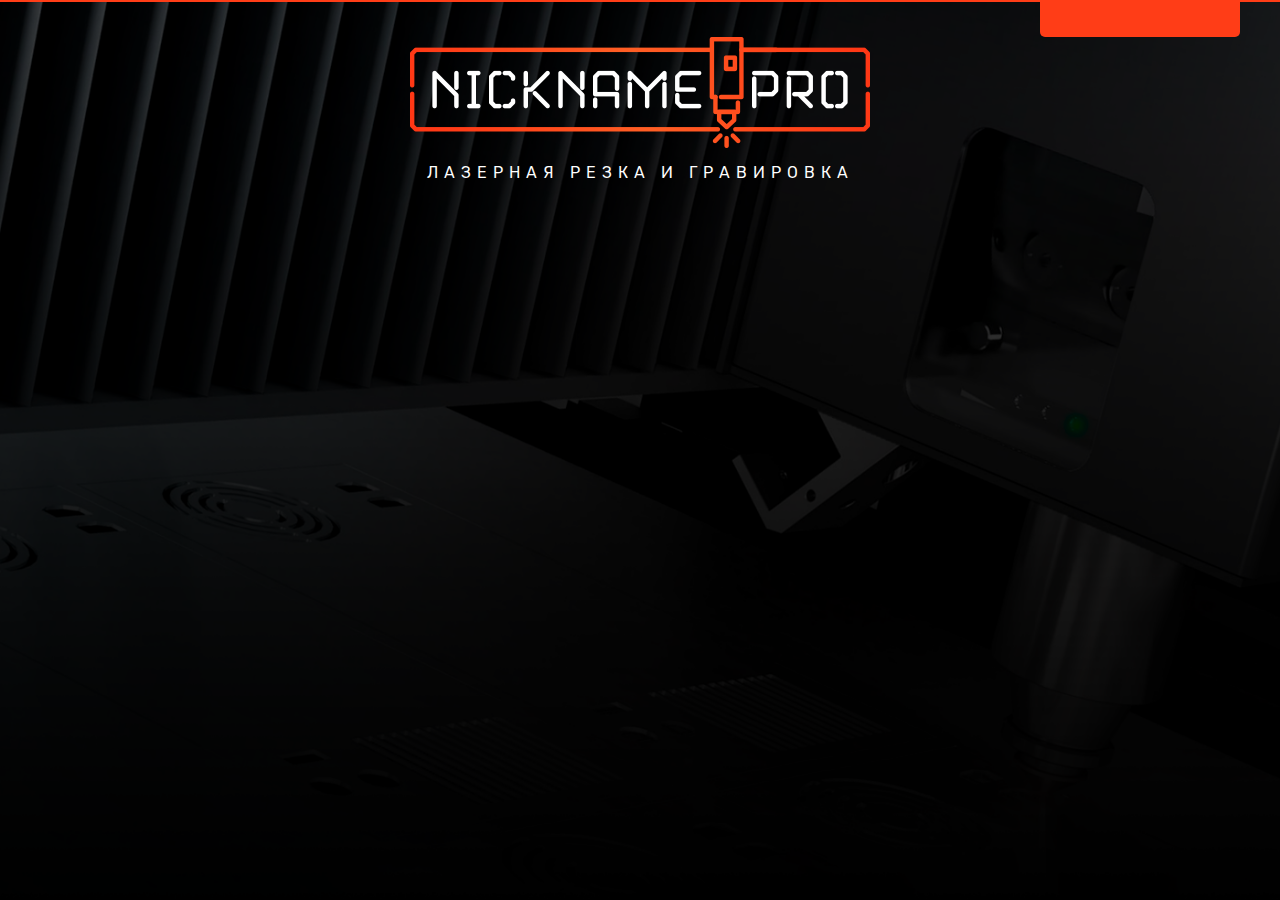
==== index.html @ f38ee43d "start" ====
<!DOCTYPE html>
<html lang="ru">

<head>
    <title>nicknamePro</title>
    <meta http-equiv="X-UA-Compatible" content="IE=Edge">
    <meta charset="utf-8">
    <meta name="viewport" content="width=device-width, initial-scale=1.0, shrink-to-fit=no" />
    <!-- <link rel="shortcut icon" href="./img/favicon.ico" type="image/x-icon"> -->

    <!--стили для бутстрапа-->
    <link type="text/css" rel="stylesheet" href="./css/bootstrap-4.4.1/bootstrap-reboot.min.css">
    <link type="text/css" rel="stylesheet" href="./css/bootstrap-4.4.1/bootstrap.min.css">
    <link type="text/css" rel="stylesheet" href="./css/bootstrap-4.4.1/bootstrap-grid.mod.css">
    <!--стили для бутстрапа-->

    <!--кастом стили-->
    <link type="text/css" rel="stylesheet" href="./css/fonts.css">
    <link type="text/css" rel="stylesheet" href="./css/variable.css">
    <link type="text/css" rel="stylesheet" href="./css/style.css">


    

</head>

<body>

    <div class="mainWrap">
        
        <header class="mainWidth py-4 py-lg-7">
            <div class="fustCalc"></div>
            <a class="logoImg my-2 mx-3" href="#">
                <img src="./img/icons/svg/top_logo.svg" alt="">
                <p class="fnt1p6rem whiteFnt rubik text-center text-uppercase letterSp0p6 my-4 mx-3">Лазерная резка и гравировка</p>
            </a>
        </header>

    </div>


    


    <script src="./js/jquery-3.4.1.min.js"></script>


    <!--скрипт галереи и модалки-->
    <script src="./js/scripts.js"></script>
    <!--скрипт галереи и модалки-->



</body>

</html>
---- css/fonts.css ----
/* cyrillic */
@font-face {
    font-family: 'Rubik';
    font-style: normal;
    font-weight: 400;
    font-display: swap;
    src: local('Rubik'), local('Rubik-Regular'), url(../fonts/iJWKBXyIfDnIV7nFrXyi0A.woff2) format('woff2');
    unicode-range: U+0400-045F, U+0490-0491, U+04B0-04B1, U+2116;
  }
  /* hebrew */
  @font-face {
    font-family: 'Rubik';
    font-style: normal;
    font-weight: 400;
    font-display: swap;
    src: local('Rubik'), local('Rubik-Regular'), url(../fonts/iJWKBXyIfDnIV7nDrXyi0A.woff2) format('woff2');
    unicode-range: U+0590-05FF, U+20AA, U+25CC, U+FB1D-FB4F;
  }
  /* latin-ext */
  @font-face {
    font-family: 'Rubik';
    font-style: normal;
    font-weight: 400;
    font-display: swap;
    src: local('Rubik'), local('Rubik-Regular'), url(../fonts/iJWKBXyIfDnIV7nPrXyi0A.woff2) format('woff2');
    unicode-range: U+0100-024F, U+0259, U+1E00-1EFF, U+2020, U+20A0-20AB, U+20AD-20CF, U+2113, U+2C60-2C7F, U+A720-A7FF;
  }
  /* latin */
  @font-face {
    font-family: 'Rubik';
    font-style: normal;
    font-weight: 400;
    font-display: swap;
    src: local('Rubik'), local('Rubik-Regular'), url(../fonts/iJWKBXyIfDnIV7nBrXw.woff2) format('woff2');
    unicode-range: U+0000-00FF, U+0131, U+0152-0153, U+02BB-02BC, U+02C6, U+02DA, U+02DC, U+2000-206F, U+2074, U+20AC, U+2122, U+2191, U+2193, U+2212, U+2215, U+FEFF, U+FFFD;
---- css/variable.css ----
/**
 * css/variable.css
 * Copyright (c) ТОВ "Елпрофи", 2019 All rights reserved.
 * Шаблон разработали Левковец И.В., Броновицкий А.Н., 2019. archangel, b1te
 * 13.11.2019
 */

 :root{
    --mainNickCol: 255,61,23;
    --mainContCol: 255,61,23;
    --black: 0,0,0;
    --white: 255,255,255;
    --grey1: 102,102,102;
    --grey2: 156,156,156;
    --grey3: 190,190,190;
    
    
    --rubik: 'Rubik', sans-serif;
    
    --mainBg: url('../img/img/main-background.png');
    --mainBgMob: url('../img/img/main-background_mob.png');
    
/*    5px*/
    --fnt0p25rem: 0.25rem;  
/*    12px*/
    --fnt1p2rem: 1.2rem;  
/*    13px*/
    --fnt1p3rem: 1.3rem;  
/*    16px*/
    --fnt1p6rem: 1.6rem;  
/*    18px*/
    --fnt1p8rem: 1.8rem;  
/*    24px*/
    --fnt2p4rem: 2.4rem;  
/*    48px*/
    --fnt4p8rem: 4.8rem;  

}
---- css/style.css ----
.whiteFnt{
    color: rgb(var(--white));
}
.grey1Fnt{
    color: rgb(var(--grey1));
}
.grey2Fnt{
    color: rgb(var(--grey2));
}
.grey3Fnt{
    color: rgb(var(--grey3));
}
.mainZ51ColFnt{
    color: rgb(var(--mainNickCol));
    opacity: 0.99;
}
.mainContColFnt{
    color: rgb(var(--mainContCol));
    opacity: 0.99;
}

/*    12px*/
.fnt1p2rem{
    font-size: var(--fnt1p2rem);
}
/*    13px*/
.fnt1p3rem{
    font-size: var(--fnt1p3rem);
}
/*    16px*/
.fnt1p6rem{
    font-size: var(--fnt1p6rem);
}
/*    18px*/
.fnt1p8rem{
    font-size: var(--fnt1p8rem);
}
/*    24px*/
.fnt2p4rem{
    font-size: var(--fnt2p4rem);
}
/*    48px*/
.fnt4p8rem{
    font-size: var(--fnt4p8rem);
}

.letterSp0p6 {
    letter-spacing: 0.6rem;
}


html{
    font-size: 10px;
}
*:not(html) {
    font-size: 1.6rem;
}
body{
    line-height: normal;
    letter-spacing: normal;
    min-width: 32rem;
    font-family: 'arial', sans-serif;
    background: rgb(0,0,0); 
    min-height: 100vh;
}
.rubik{
    font-family: 'Rubik';
}
body *{
    color: rgb(var(--grey1));
     scrollbar-width: thin;
     scrollbar-color:  rgb(var(--mainNickCol)) rgb(var(--grey2));
}
body a{ 
    text-decoration: none !important;
    -webkit-transition: all 0.1s;transition: all 0.1s;
}
.mainWidth{
    width: 100%;
    max-width: 120rem;
    margin: 0 auto;
}


/*.mainWrap style start*/
.mainWrap{
    background-position: top;
    background-repeat: no-repeat;
    background-size: 100% auto;
    min-height: 100vh;
    width: 100%;
    max-width: 140rem;
    margin: 0 auto;
    border-top: 0.25rem solid rgb(var(--mainNickCol));
}
@media (min-width: 0px) {
    .mainWrap{
        background-image: var(--mainBgMob);
    }
}
@media (min-width: 768px) {
    .mainWrap{
        background-image: var(--mainBg);
    }
}
/*.mainWrap style end*/


/*header style start*/
header{
    position: relative;
}

/*logoImg style start*/
.fustCalc{
    position: absolute;
    top: 0;
    right: 0;
    height: 3.5rem;
    width: 20rem;
    background-color: rgb(var(--mainNickCol));
    border-radius: 0px 0px 5px 5px;
    -webkit-border-radius: 0px 0px 5px 5px;
    -moz-border-radius: 0px 0px 5px 5px;
    -ms-border-radius: 0px 0px 5px 5px;
    -o-border-radius: 0px 0px 5px 5px;
}
/*logoImg style end*/

/*logoImg style start*/
.logoImg{
    display: block;
}
.logoImg img{
    display: block;
    width: 100%;
    max-width: 46rem;
    margin: 0 auto;
}
/*logoImg style end*/

/*header style end*/
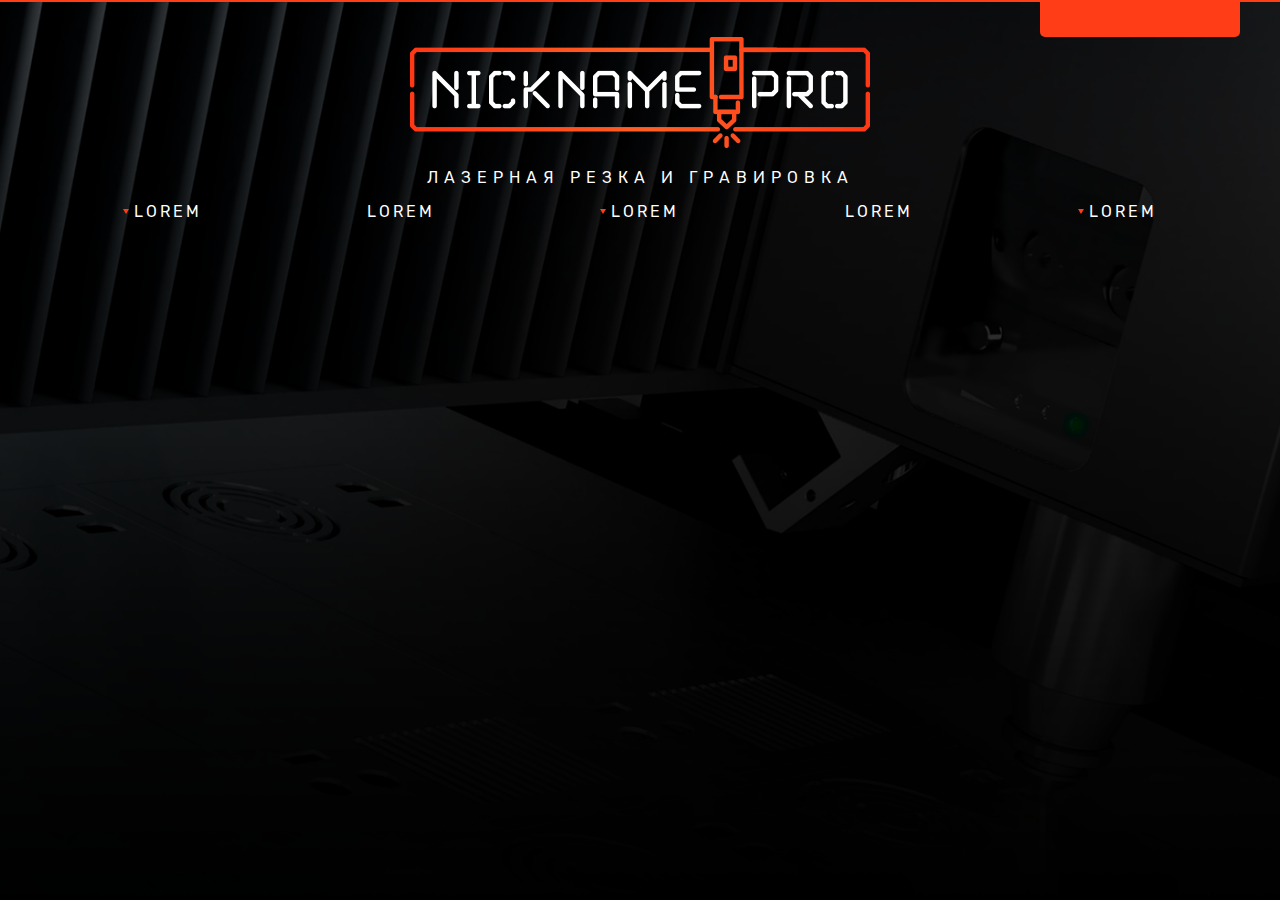
==== commit f5eecbd3: "menu" ====
--- a/index.html
+++ b/index.html
@@ -26,14 +26,84 @@
 
 <body>
 
+    <svg id="svgIconsStorage" version="1.1" xmlns="http://www.w3.org/2000/svg" xmlns:xlink="http://www.w3.org/1999/xlink">
+        <symbol id="menuBtn" viewBox="0 0 25 25">
+            <g>
+                <path d="M0,3.875c0-1.104,0.896-2,2-2h20.75c1.104,0,2,0.896,2,2s-0.896,2-2,2H2C0.896,5.875,0,4.979,0,3.875z M22.75,10.375H2
+                    c-1.104,0-2,0.896-2,2c0,1.104,0.896,2,2,2h20.75c1.104,0,2-0.896,2-2C24.75,11.271,23.855,10.375,22.75,10.375z M22.75,18.875H2
+                    c-1.104,0-2,0.896-2,2s0.896,2,2,2h20.75c1.104,0,2-0.896,2-2S23.855,18.875,22.75,18.875z"/>
+            </g>
+        </symbol>
+        <symbol id="closeBtn" viewBox="0 0 348.333 348.334">
+            <g>
+                <path d="M336.559,68.611L231.016,174.165l105.543,105.549c15.699,15.705,15.699,41.145,0,56.85
+                    c-7.844,7.844-18.128,11.769-28.407,11.769c-10.296,0-20.581-3.919-28.419-11.769L174.167,231.003L68.609,336.563
+                    c-7.843,7.844-18.128,11.769-28.416,11.769c-10.285,0-20.563-3.919-28.413-11.769c-15.699-15.698-15.699-41.139,0-56.85
+                    l105.54-105.549L11.774,68.611c-15.699-15.699-15.699-41.145,0-56.844c15.696-15.687,41.127-15.687,56.829,0l105.563,105.554
+                    L279.721,11.767c15.705-15.687,41.139-15.687,56.832,0C352.258,27.466,352.258,52.912,336.559,68.611z"/>
+            </g>
+        </symbol>
+    </svg>
+    
+
     <div class="mainWrap">
         
-        <header class="mainWidth py-4 py-lg-7">
+        <header class="mainWidth py-2 py-lg-7 d-flex flex-column align-items-center justify-content-center">
             <div class="fustCalc"></div>
-            <a class="logoImg my-2 mx-3" href="#">
-                <img src="./img/icons/svg/top_logo.svg" alt="">
-                <p class="fnt1p6rem whiteFnt rubik text-center text-uppercase letterSp0p6 my-4 mx-3">Лазерная резка и гравировка</p>
-            </a>
+            <div class="d-flex flex-row w-100">
+                <div class="mobBtnMenu ml-2" data-menu="#mainMenu">
+                    <svg class="svgIcons">
+                        <use xlink:href="#menuBtn"></use>
+                    </svg>
+                </div>
+                <div class="d-flex flex-column justify-content-center flex-grow-1">
+                    <a class="logoImg my-2 mx-3" href="#">
+                        <img src="./img/icons/svg/top_logo.svg" alt="">
+                    </a>
+                    <title class="fnt1p6rem whiteFnt rubik text-center text-uppercase letterSp0p6 my-4 mx-3 d-block">Лазерная резка и гравировка</title>
+                </div>
+            </div>
+
+            <ul id="mainMenu" class="m-0 p-0">
+                <li class="hasSub"><span>lorem</span>
+                <ul>
+                    <li><a href="#">lorem</a></li>
+                    <li><a href="#">lorem</a></li>
+                    <li><a href="#">lorem</a></li>
+                    <li class="hasSub"><span>lorem</span>
+                        <ul>
+                            <li><a href="#">lorem</a></li>
+                            <li><a href="#">lorem</a></li>
+                            <li><a href="#">lorem</a></li>
+                        </ul>
+                    </li>
+                </ul>
+                </li>
+                <li><a href="#">lorem</a></li>
+                <li class="hasSub"><span>lorem</span>
+                    <ul>
+                        <li><a href="#">lorem</a></li>
+                        <li><a href="#">lorem</a></li>
+                        <li><a href="#">lorem</a></li>
+                        <li><a href="#">lorem</a></li>
+                    </ul>
+                </li>
+                <li><a href="#">lorem</a></li>
+                <li class="hasSub"><span>lorem</span>
+                    <ul>
+                        <li><a href="#">lorem</a></li>
+                        <li><a href="#">lorem</a></li>
+                        <li><a href="#">lorem</a></li>
+                        <li><a href="#">lorem</a></li>
+                    </ul>
+                </li>
+
+                <li class="closeMenuBtn">
+                    <svg class="svgIcons">
+                        <use xlink:href="#closeBtn"></use>
+                    </svg>
+                </li>
+            </ul>
         </header>
 
     </div>
--- a/css/variable.css
+++ b/css/variable.css
@@ -13,6 +13,7 @@
     --grey1: 102,102,102;
     --grey2: 156,156,156;
     --grey3: 190,190,190;
+    --transp: transparent;
     
     
     --rubik: 'Rubik', sans-serif;
--- a/css/style.css
+++ b/css/style.css
@@ -47,7 +47,9 @@
 .letterSp0p6 {
     letter-spacing: 0.6rem;
 }
-
+#svgIconsStorage{
+    display: none;
+}
 
 html{
     font-size: 10px;
@@ -80,6 +82,8 @@
     max-width: 120rem;
     margin: 0 auto;
 }
+
+
 
 
 /*.mainWrap style start*/
@@ -111,7 +115,7 @@
     position: relative;
 }
 
-/*logoImg style start*/
+/*fustCalc style start*/
 .fustCalc{
     position: absolute;
     top: 0;
@@ -125,7 +129,17 @@
     -ms-border-radius: 0px 0px 5px 5px;
     -o-border-radius: 0px 0px 5px 5px;
 }
-/*logoImg style end*/
+@media (min-width: 0px) {
+    .fustCalc{
+        display: none;
+    }
+}
+@media (min-width: 992px) {
+    .fustCalc{
+        display: block;
+    }
+}
+/*fustCalc style end*/
 
 /*logoImg style start*/
 .logoImg{
@@ -139,4 +153,167 @@
 }
 /*logoImg style end*/
 
+/*mainMenu style start*/
+.mobBtnMenu{
+    margin-top: 2%;
+    padding-left: 2%;
+}
+.mobBtnMenu .svgIcons{
+    fill: rgb(var(--mainNickCol));
+    width: 100%;
+    height: 100%;
+    max-width: 5rem;
+    max-height: 5rem;
+    min-width: 3.5rem;
+    min-height: 3.5rem;
+    cursor: pointer;
+    transition: all 0.1s;
+    -webkit-transition: all 0.1s;
+    -moz-transition: all 0.1s;
+    -ms-transition: all 0.1s;
+    -o-transition: all 0.1s;
+}
+.mobBtnMenu .svgIcons:hover{
+    fill: rgb(var(--white));
+}
+
+#mainMenu{
+    position: relative;
+}
+#mainMenu li.closeMenuBtn{
+    position: absolute;
+    right: 1rem;
+    top: 1rem;
+    cursor: pointer;
+}
+#mainMenu li.closeMenuBtn .svgIcons{
+    fill: rgb(var(--black));
+    width: 2.5rem;
+    height: 2.5rem;
+    transition: all 0.1s;
+    -webkit-transition: all 0.1s;
+    -moz-transition: all 0.1s;
+    -ms-transition: all 0.1s;
+    -o-transition: all 0.1s;
+}
+#mainMenu li.closeMenuBtn .svgIcons:hover{
+    fill: rgb(var(--white));
+}
+#mainMenu, #mainMenu ul{
+    list-style-type: none;
+    padding-left: 1.2rem;
+}
+#mainMenu li span, #mainMenu li a{
+    text-transform: uppercase;
+    color: rgb(var(--white));
+    font-family: 'Rubik';
+    letter-spacing: 0.3rem;
+    cursor: pointer;
+    transition: all 0.1s;
+    -webkit-transition: all 0.1s;
+    -moz-transition: all 0.1s;
+    -ms-transition: all 0.1s;
+    -o-transition: all 0.1s;
+}
+#mainMenu li span:hover, #mainMenu li a:hover{
+    color: rgb(var(--mainNickCol));
+}
+#mainMenu>li.hasSub>ul li span, #mainMenu>li.hasSub>ul li a{
+    text-transform: none; 
+    letter-spacing: normal;
+}
+#mainMenu>li.hasSub>ul li span:hover, #mainMenu>li.hasSub>ul li a:hover{
+    color: rgb(var(--black));
+}
+
+
+#mainMenu>li.hasSub{
+    position: relative;   
+}
+#mainMenu>li.hasSub>ul{
+    background-color: rgb(var(--mainNickCol));
+    margin-top: 2rem;
+    padding: 2rem;
+    border-radius: 0.5rem;
+    -webkit-border-radius: 0.5rem;
+    -moz-border-radius: 0.5rem;
+    -ms-border-radius: 0.5rem;
+    -o-border-radius: 0.5rem;
+}
+#mainMenu .hasSub span{
+    display: -webkit-box;
+    display: -ms-flexbox;
+    display: flex;
+    -webkit-box-align: center;
+        -ms-flex-align: center;
+            align-items: center;
+}
+#mainMenu .hasSub span::before{
+    content: '';
+    display: block;
+    border-style: solid;
+    border-width: 0.5rem 0.3rem 0 0.3rem;
+    border-color: rgb(var(--mainNickCol)) var(--transp);
+    -webkit-transition: all 0.1s;
+    transition: all 0.1s;
+    margin-right: 0.5rem;
+}
+#mainMenu>li.hasSub>ul li span::before{
+    border-color: rgb(var(--white)) var(--transp);
+}
+#mainMenu .hasSub ul{
+    display: none;
+}
+
+
+
+@media (min-width: 0px) {
+    .mobBtnMenu, #mainMenu li.closeMenuBtn{
+        display: block;
+    }
+    #mainMenu{
+        display: none;
+        -webkit-box-orient: vertical;
+        -webkit-box-direction: normal;
+            -ms-flex-direction: column;
+                flex-direction: column;
+        overflow: scroll;
+        position: fixed;
+        top: 0;
+        left: 0;
+        height: 100vh;
+        background-color: rgb(var(--mainNickCol));
+        width: 100%;
+        max-width: 300px;
+    }
+    #mainMenu>li.hasSub>ul{
+        position: static;
+    }
+}
+@media (min-width: 992px) {
+    .mobBtnMenu, #mainMenu li.closeMenuBtn{
+        display: none;
+    }
+    #mainMenu{
+        display: -webkit-box;
+        display: -ms-flexbox;
+        display: flex;
+        -ms-flex-pack: distribute;
+            justify-content: space-around;
+        -webkit-box-orient: horizontal;
+        -webkit-box-direction: normal;
+            -ms-flex-direction: row;
+                flex-direction: row;
+        height: 1.9rem;
+        overflow: visible;
+        position: static;
+        background-color: rgb(var(--transp));
+        max-width: none;
+    }
+    #mainMenu>li.hasSub>ul{
+        position: absolute;
+    }
+}
+/*mainMenu style end*/
+
 /*header style end*/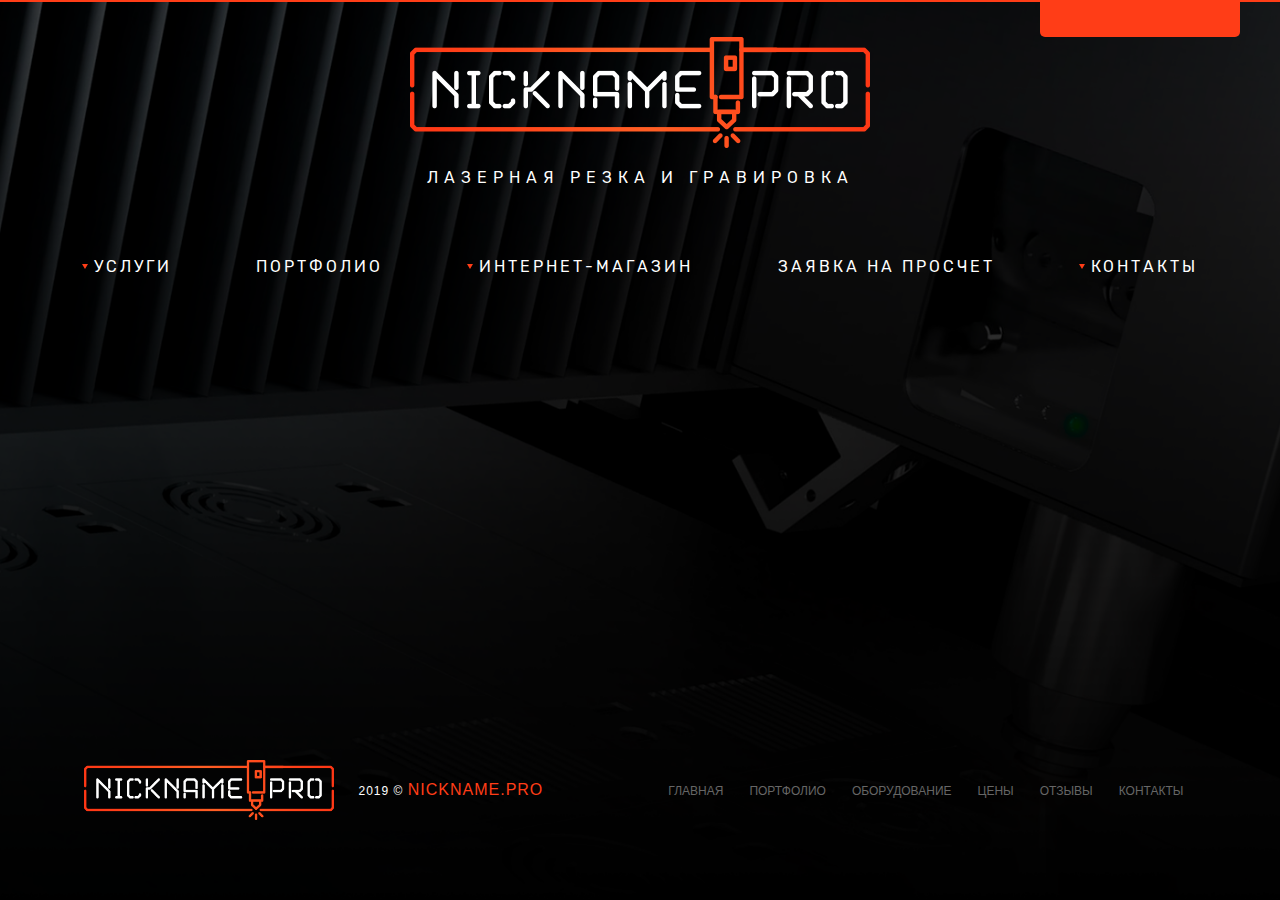
==== commit 248db59f: "header footer end" ====
--- a/index.html
+++ b/index.html
@@ -20,96 +20,137 @@
     <link type="text/css" rel="stylesheet" href="./css/style.css">
 
 
-    
+
 
 </head>
 
 <body>
 
-    <svg id="svgIconsStorage" version="1.1" xmlns="http://www.w3.org/2000/svg" xmlns:xlink="http://www.w3.org/1999/xlink">
+    <svg id="svgIconsStorage" version="1.1" xmlns="http://www.w3.org/2000/svg"
+        xmlns:xlink="http://www.w3.org/1999/xlink">
         <symbol id="menuBtn" viewBox="0 0 25 25">
             <g>
                 <path d="M0,3.875c0-1.104,0.896-2,2-2h20.75c1.104,0,2,0.896,2,2s-0.896,2-2,2H2C0.896,5.875,0,4.979,0,3.875z M22.75,10.375H2
                     c-1.104,0-2,0.896-2,2c0,1.104,0.896,2,2,2h20.75c1.104,0,2-0.896,2-2C24.75,11.271,23.855,10.375,22.75,10.375z M22.75,18.875H2
-                    c-1.104,0-2,0.896-2,2s0.896,2,2,2h20.75c1.104,0,2-0.896,2-2S23.855,18.875,22.75,18.875z"/>
+                    c-1.104,0-2,0.896-2,2s0.896,2,2,2h20.75c1.104,0,2-0.896,2-2S23.855,18.875,22.75,18.875z" />
             </g>
         </symbol>
         <symbol id="closeBtn" viewBox="0 0 348.333 348.334">
             <g>
-                <path d="M336.559,68.611L231.016,174.165l105.543,105.549c15.699,15.705,15.699,41.145,0,56.85
+                <path
+                    d="M336.559,68.611L231.016,174.165l105.543,105.549c15.699,15.705,15.699,41.145,0,56.85
                     c-7.844,7.844-18.128,11.769-28.407,11.769c-10.296,0-20.581-3.919-28.419-11.769L174.167,231.003L68.609,336.563
                     c-7.843,7.844-18.128,11.769-28.416,11.769c-10.285,0-20.563-3.919-28.413-11.769c-15.699-15.698-15.699-41.139,0-56.85
                     l105.54-105.549L11.774,68.611c-15.699-15.699-15.699-41.145,0-56.844c15.696-15.687,41.127-15.687,56.829,0l105.563,105.554
-                    L279.721,11.767c15.705-15.687,41.139-15.687,56.832,0C352.258,27.466,352.258,52.912,336.559,68.611z"/>
+                    L279.721,11.767c15.705-15.687,41.139-15.687,56.832,0C352.258,27.466,352.258,52.912,336.559,68.611z" />
             </g>
         </symbol>
     </svg>
-    
+
 
     <div class="mainWrap">
-        
-        <header class="mainWidth py-2 py-lg-7 d-flex flex-column align-items-center justify-content-center">
+
+        <header class="mainWidth pt-2 pb-5 py-lg-7 mb-lg-8 d-flex flex-column align-items-center justify-content-center">
             <div class="fustCalc"></div>
-            <div class="d-flex flex-row w-100">
-                <div class="mobBtnMenu ml-2" data-menu="#mainMenu">
+            <div class="d-flex flex-row w-100 justify-content-between justify-content-lg-center align-items-center">
+                <div class="mobBtnMenu" data-menu="#mainMenu">
                     <svg class="svgIcons">
                         <use xlink:href="#menuBtn"></use>
                     </svg>
                 </div>
-                <div class="d-flex flex-column justify-content-center flex-grow-1">
-                    <a class="logoImg my-2 mx-3" href="#">
+                <div class="d-flex flex-column justify-content-center">
+                    <a class="logoImg my-0 my-lg-2 mx-3" href="#">
                         <img src="./img/icons/svg/top_logo.svg" alt="">
                     </a>
-                    <title class="fnt1p6rem whiteFnt rubik text-center text-uppercase letterSp0p6 my-4 mx-3 d-block">Лазерная резка и гравировка</title>
                 </div>
             </div>
+            <title class="fnt1p6rem whiteFnt rubik text-center text-uppercase letterSp0p6 my-4 mx-3 mb-lg-7 pb-lg-8 d-block">
+            Лазерная резка и гравировка</title>
 
-            <ul id="mainMenu" class="m-0 p-0">
-                <li class="hasSub"><span>lorem</span>
-                <ul>
-                    <li><a href="#">lorem</a></li>
-                    <li><a href="#">lorem</a></li>
-                    <li><a href="#">lorem</a></li>
-                    <li class="hasSub"><span>lorem</span>
-                        <ul>
-                            <li><a href="#">lorem</a></li>
-                            <li><a href="#">lorem</a></li>
-                            <li><a href="#">lorem</a></li>
-                        </ul>
-                    </li>
+            <nav class="w-100">
+            	<ul id="mainMenu" class="m-0 p-0">
+            	    <li class="hasSub"><span>Услуги</span>
+            	        <ul>
+            	            <li><a href="#">Лазерная Резка CO2</a></li>
+            	            <li><a href="#">Лазерная Гравировка CO2</a></li>
+            	            <li><a href="#">Лазерная Резка конечностей</a></li>
+            	            <li class="hasSub"><span>Уникальные услуги</span>
+            	                <ul>
+            	                    <li><a href="#">Деление атомов водорода</a></li>
+            	                    <li><a href="#">Запуск ядерной реакции</a></li>
+            	                    <li><a href="#">Отпавление человека в космос</a></li>
+            	                </ul>
+            	            </li>
+            	        </ul>
+            	    </li>
+            	    <li><a href="#">Портфолио</a></li>
+            	    <li class="hasSub"><span>ИНТЕРНЕТ-МАГАЗИН</span>
+            	        <ul>
+            	            <li><a href="#">lorem</a></li>
+            	            <li><a href="#">lorem</a></li>
+            	            <li><a href="#">lorem</a></li>
+            	            <li><a href="#">lorem</a></li>
+            	        </ul>
+            	    </li>
+            	    <li><a href="#">ЗАЯВКА НА ПРОСЧЕТ</a></li>
+            	    <li class="hasSub"><span>КОНТАКТЫ</span>
+            	        <ul>
+            	            <li><a href="#">lorem</a></li>
+            	            <li><a href="#">lorem</a></li>
+            	            <li><a href="#">lorem</a></li>
+            	            <li><a href="#">lorem</a></li>
+            	        </ul>
+            	    </li>
+            
+            	    <li class="closeMenuBtn">
+            	        <svg class="svgIcons">
+            	            <use xlink:href="#closeBtn"></use>
+            	        </svg>
+            	    </li>
+            	</ul>
+            </nav>
+        </header>
+
+        <div class="separator"></div>
+        <footer class="mainWidth d-flex flex-wrap justify-content-between py-5 py-lg-8 my-0 my-lg-8">
+            <div class="d-flex flex-wrap align-items-center justify-content-center flex-grow-1">
+                <a class="logoImg" href="#">
+                    <img src="./img/icons/svg/top_logo.svg" alt="">
+                </a>
+                <span class="letterSp0p1 whiteFnt fnt1p2rem text-uppercase my-3 mx-6 d-block">2019 © <a
+                        class="hoverLinkOrBr" href="">nickname.pro</a></span>
+            </div>
+            <nav class="d-flex flex-grow-1 justify-content-center">
+                <ul class="d-flex flex-wrap align-items-center justify-content-center footMenu">
+                    <li><a href="#">Главная</a></li>
+                    <li><a href="#">Портфолио</a></li>
+                    <li><a href="#">Оборудование</a></li>
+                    <li><a href="#">Цены</a></li>
+                    <li><a href="#">Отзывы</a></li>
+                    <li><a href="#">Контакты</a></li>
                 </ul>
-                </li>
-                <li><a href="#">lorem</a></li>
-                <li class="hasSub"><span>lorem</span>
-                    <ul>
-                        <li><a href="#">lorem</a></li>
-                        <li><a href="#">lorem</a></li>
-                        <li><a href="#">lorem</a></li>
-                        <li><a href="#">lorem</a></li>
-                    </ul>
-                </li>
-                <li><a href="#">lorem</a></li>
-                <li class="hasSub"><span>lorem</span>
-                    <ul>
-                        <li><a href="#">lorem</a></li>
-                        <li><a href="#">lorem</a></li>
-                        <li><a href="#">lorem</a></li>
-                        <li><a href="#">lorem</a></li>
-                    </ul>
-                </li>
+            </nav>
+        </footer>
 
-                <li class="closeMenuBtn">
-                    <svg class="svgIcons">
-                        <use xlink:href="#closeBtn"></use>
-                    </svg>
-                </li>
-            </ul>
-        </header>
+
+
+
+
+
+
+
+
+
+
+
+
+
+
+
 
     </div>
 
 
-    
 
 
     <script src="./js/jquery-3.4.1.min.js"></script>
--- a/css/variable.css
+++ b/css/variable.css
@@ -27,6 +27,8 @@
     --fnt1p2rem: 1.2rem;  
 /*    13px*/
     --fnt1p3rem: 1.3rem;  
+/*    14px*/
+    --fnt1p4rem: 1.4rem;  
 /*    16px*/
     --fnt1p6rem: 1.6rem;  
 /*    18px*/
--- a/css/style.css
+++ b/css/style.css
@@ -10,13 +10,11 @@
 .grey3Fnt{
     color: rgb(var(--grey3));
 }
-.mainZ51ColFnt{
+.mainNickCol{
     color: rgb(var(--mainNickCol));
-    opacity: 0.99;
 }
 .mainContColFnt{
     color: rgb(var(--mainContCol));
-    opacity: 0.99;
 }
 
 /*    12px*/
@@ -27,6 +25,10 @@
 .fnt1p3rem{
     font-size: var(--fnt1p3rem);
 }
+/*    14px*/
+.fnt1p3rem{
+    font-size: var(--fnt1p4rem);
+}
 /*    16px*/
 .fnt1p6rem{
     font-size: var(--fnt1p6rem);
@@ -44,9 +46,34 @@
     font-size: var(--fnt4p8rem);
 }
 
+.letterSp0p1 {
+    letter-spacing: 0.1rem;
+}
 .letterSp0p6 {
     letter-spacing: 0.6rem;
 }
+
+body .hoverLinkOrBr{ 
+    cursor: pointer;
+    color: rgb(var(--mainNickCol));
+    -webkit-transition: all 0.1s;transition: all 0.1s;
+    border-bottom: 0.1rem solid var(--transp);
+}
+body .hoverLinkOrBr:hover, body .hoverLinkG[class*='active']{ 
+    border-bottom: 0.1rem solid rgb(var(--mainNickCol));
+}
+
+body .hoverLinkOr{ 
+    cursor: pointer;
+    -webkit-transition: all 0.1s;transition: all 0.1s;
+    border-bottom: 0.1rem solid var(--transp);
+}
+body .hoverLinkOr:hover, body .hoverLinkG[class*='active']{ 
+    border-bottom: 0.1rem solid rgb(var(--mainNickCol));
+    color: rgb(var(--mainNickCol));
+}
+
+
 #svgIconsStorage{
     display: none;
 }
@@ -70,8 +97,6 @@
 }
 body *{
     color: rgb(var(--grey1));
-     scrollbar-width: thin;
-     scrollbar-color:  rgb(var(--mainNickCol)) rgb(var(--grey2));
 }
 body a{ 
     text-decoration: none !important;
@@ -82,7 +107,11 @@
     max-width: 120rem;
     margin: 0 auto;
 }
-
+.separator{
+    -webkit-box-flex: 1;
+        -ms-flex: 1 0 auto;
+            flex: 1 0 auto;
+}
 
 
 
@@ -96,6 +125,10 @@
     max-width: 140rem;
     margin: 0 auto;
     border-top: 0.25rem solid rgb(var(--mainNickCol));
+    padding: 0 0.5rem;
+    display: -webkit-box;display: -ms-flexbox;display: flex;
+    -webkit-box-orient: vertical;-webkit-box-direction: normal;-ms-flex-direction: column;flex-direction: column;
+    -webkit-box-align: stretch;-ms-flex-align: stretch;align-items: stretch;
 }
 @media (min-width: 0px) {
     .mainWrap{
@@ -148,24 +181,30 @@
 .logoImg img{
     display: block;
     width: 100%;
-    max-width: 46rem;
     margin: 0 auto;
 }
+@media (min-width: 0px){
+    .logoImg img{
+        max-width: 24rem;
+    }
+}
+@media (min-width: 992px){
+    .logoImg img{
+        max-width: 46rem;
+    }
+}
 /*logoImg style end*/
 
 /*mainMenu style start*/
-.mobBtnMenu{
-    margin-top: 2%;
-    padding-left: 2%;
+.mobBtnMenu {
+    padding-left: 1.2rem;
 }
 .mobBtnMenu .svgIcons{
     fill: rgb(var(--mainNickCol));
     width: 100%;
     height: 100%;
-    max-width: 5rem;
-    max-height: 5rem;
-    min-width: 3.5rem;
-    min-height: 3.5rem;
+    width: 4.1rem;
+    height: 4.1rem;
     cursor: pointer;
     transition: all 0.1s;
     -webkit-transition: all 0.1s;
@@ -176,9 +215,9 @@
 .mobBtnMenu .svgIcons:hover{
     fill: rgb(var(--white));
 }
-
 #mainMenu{
     position: relative;
+    z-index: 999;
 }
 #mainMenu li.closeMenuBtn{
     position: absolute;
@@ -188,8 +227,8 @@
 }
 #mainMenu li.closeMenuBtn .svgIcons{
     fill: rgb(var(--black));
-    width: 2.5rem;
-    height: 2.5rem;
+    width: 2.3rem;
+    height: 2.3rem;
     transition: all 0.1s;
     -webkit-transition: all 0.1s;
     -moz-transition: all 0.1s;
@@ -199,10 +238,6 @@
 #mainMenu li.closeMenuBtn .svgIcons:hover{
     fill: rgb(var(--white));
 }
-#mainMenu, #mainMenu ul{
-    list-style-type: none;
-    padding-left: 1.2rem;
-}
 #mainMenu li span, #mainMenu li a{
     text-transform: uppercase;
     color: rgb(var(--white));
@@ -215,30 +250,12 @@
     -ms-transition: all 0.1s;
     -o-transition: all 0.1s;
 }
-#mainMenu li span:hover, #mainMenu li a:hover{
-    color: rgb(var(--mainNickCol));
-}
 #mainMenu>li.hasSub>ul li span, #mainMenu>li.hasSub>ul li a{
     text-transform: none; 
     letter-spacing: normal;
 }
-#mainMenu>li.hasSub>ul li span:hover, #mainMenu>li.hasSub>ul li a:hover{
-    color: rgb(var(--black));
-}
-
-
 #mainMenu>li.hasSub{
-    position: relative;   
-}
-#mainMenu>li.hasSub>ul{
-    background-color: rgb(var(--mainNickCol));
-    margin-top: 2rem;
-    padding: 2rem;
-    border-radius: 0.5rem;
-    -webkit-border-radius: 0.5rem;
-    -moz-border-radius: 0.5rem;
-    -ms-border-radius: 0.5rem;
-    -o-border-radius: 0.5rem;
+    position: relative;
 }
 #mainMenu .hasSub span{
     display: -webkit-box;
@@ -248,25 +265,9 @@
         -ms-flex-align: center;
             align-items: center;
 }
-#mainMenu .hasSub span::before{
-    content: '';
-    display: block;
-    border-style: solid;
-    border-width: 0.5rem 0.3rem 0 0.3rem;
-    border-color: rgb(var(--mainNickCol)) var(--transp);
-    -webkit-transition: all 0.1s;
-    transition: all 0.1s;
-    margin-right: 0.5rem;
-}
-#mainMenu>li.hasSub>ul li span::before{
-    border-color: rgb(var(--white)) var(--transp);
-}
 #mainMenu .hasSub ul{
     display: none;
 }
-
-
-
 @media (min-width: 0px) {
     .mobBtnMenu, #mainMenu li.closeMenuBtn{
         display: block;
@@ -277,17 +278,58 @@
         -webkit-box-direction: normal;
             -ms-flex-direction: column;
                 flex-direction: column;
-        overflow: scroll;
+        overflow: auto;
         position: fixed;
         top: 0;
         left: 0;
         height: 100vh;
         background-color: rgb(var(--mainNickCol));
         width: 100%;
-        max-width: 300px;
+        max-width: 32rem;
+    }
+    #mainMenu ul{
+        padding-left: 1.2rem;   
+    }
+    #mainMenu>li{
+        padding-left: 1.2rem;   
+    }
+    #mainMenu, #mainMenu ul{
+        list-style-type: none;
+    }
+    #mainMenu li span, #mainMenu li a{
+        display: block;
+        width: 100%;
+        white-space: nowrap;
     }
     #mainMenu>li.hasSub>ul{
         position: static;
+        padding: 0rem 0rem 0rem 1.3rem;
+        min-width: auto;
+    }
+    #mainMenu .hasSub span::before{
+        content: '';
+        display: block;
+        border-style: solid;
+        border-width: 0.5rem 0.3rem 0 0.3rem;
+        -webkit-transition: all 0.1s;
+        transition: all 0.1s;
+        margin-right: 0.6rem;
+        border-color: rgb(var(--white)) var(--transp);
+    }
+    #mainMenu>li.hasSub>ul li span, #mainMenu>li.hasSub>ul li a{
+        font-size: var(--fnt1p6rem);
+    }
+    #mainMenu>li.hasSub>ul li span::before{
+        border-color: rgb(var(--white)) var(--transp);
+    }
+    #mainMenu li span:hover, #mainMenu li a:hover{
+        color: rgb(var(--black));
+    }
+    #mainMenu a, #mainMenu span{
+        padding: 1.2rem 0rem 1.2rem 0rem;
+    }
+    #mainMenu>li:nth-child(2n):not(.closeMenuBtn){
+        background-color: rgb(var(--black),0.2)
     }
 }
 @media (min-width: 992px) {
@@ -304,7 +346,8 @@
         -webkit-box-direction: normal;
             -ms-flex-direction: row;
                 flex-direction: row;
-        height: 1.9rem;
+                flex-wrap: wrap;
+        height: 1.8rem;
         overflow: visible;
         position: static;
         background-color: rgb(var(--transp));
@@ -312,8 +355,95 @@
     }
     #mainMenu>li.hasSub>ul{
         position: absolute;
+        min-width: max-content;
+        padding: 0.8rem 2rem 0.8rem 2rem;
+    }    
+    #mainMenu>li, #mainMenu>li>a, #mainMenu>li>span{
+        padding: 0;   
+    }
+    #mainMenu>li.hasSub>ul{
+        background-color: rgb(var(--mainNickCol));
+        border-radius: 0.5rem;
+        -webkit-border-radius: 0.5rem;
+        -moz-border-radius: 0.5rem;
+        -ms-border-radius: 0.5rem;
+        -o-border-radius: 0.5rem;
+    }
+    #mainMenu>li.hasSub>ul{
+        margin-top: 2rem;
+    }
+    #mainMenu .hasSub span::before{
+        border-color: rgb(var(--mainNickCol)) var(--transp);
+    }    
+    #mainMenu>li.hasSub>ul li span, #mainMenu>li.hasSub>ul li a{
+        font-size: var(--fnt1p4rem);
+    }
+    #mainMenu>li.hasSub>ul li span::before{
+        border-color: rgb(var(--white)) var(--transp);
+    }
+    #mainMenu li span:hover, #mainMenu li a:hover{
+        color: rgb(var(--mainNickCol));
+    }
+    #mainMenu>li.hasSub>ul li span:hover, #mainMenu>li.hasSub>ul li a:hover{
+        color: rgb(var(--black));
+    }
+    #mainMenu>li:nth-child(2n):not(.closeMenuBtn){
+        background-color: rgb(var(--transp));
     }
 }
 /*mainMenu style end*/
 
-/*header style end*/+/*header style end*/
+
+
+
+
+
+
+
+
+
+
+
+
+
+
+
+
+
+
+
+
+
+/*footer style start*/
+footer .logoImg img{
+    max-width: 25rem;
+    margin: 0;
+}
+footer ul.footMenu{
+    padding: 0;
+    list-style-type: none;
+    margin: 0;
+}
+footer ul.footMenu li{
+    margin: 0.5rem 1.3rem;
+}
+footer ul.footMenu li *{
+    font-size: 1.2rem;
+    text-transform: uppercase;
+    color: var(--grey3);
+}
+footer ul.footMenu li a{ 
+    cursor: pointer;
+    -webkit-transition: all 0.1s;transition: all 0.1s;
+    border-bottom: 0.1rem solid var(--transp);
+}
+footer ul.footMenu li a:hover, body .hoverLinkG[class*='active']{ 
+    border-bottom: 0.1rem solid rgb(var(--mainNickCol));
+    color: rgb(var(--mainNickCol));
+}
+
+/*footer style end*/
+
+
+
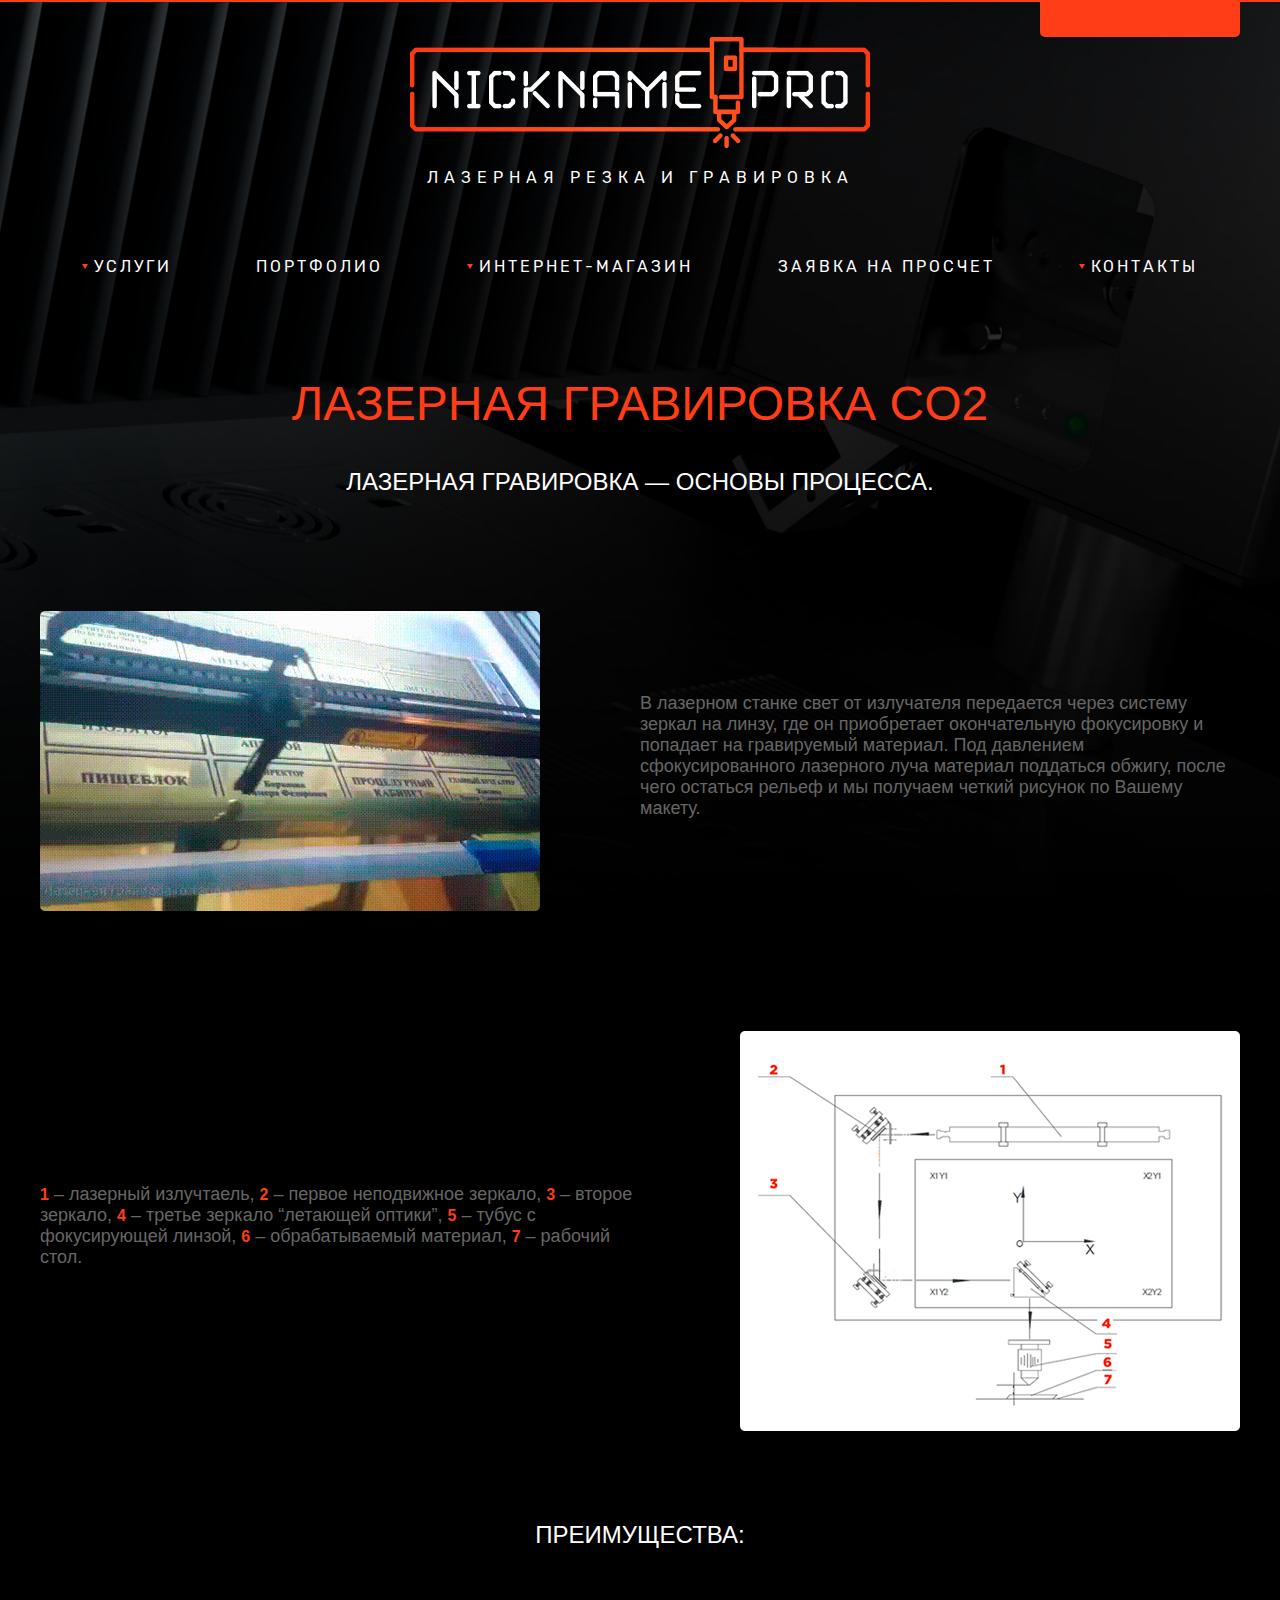
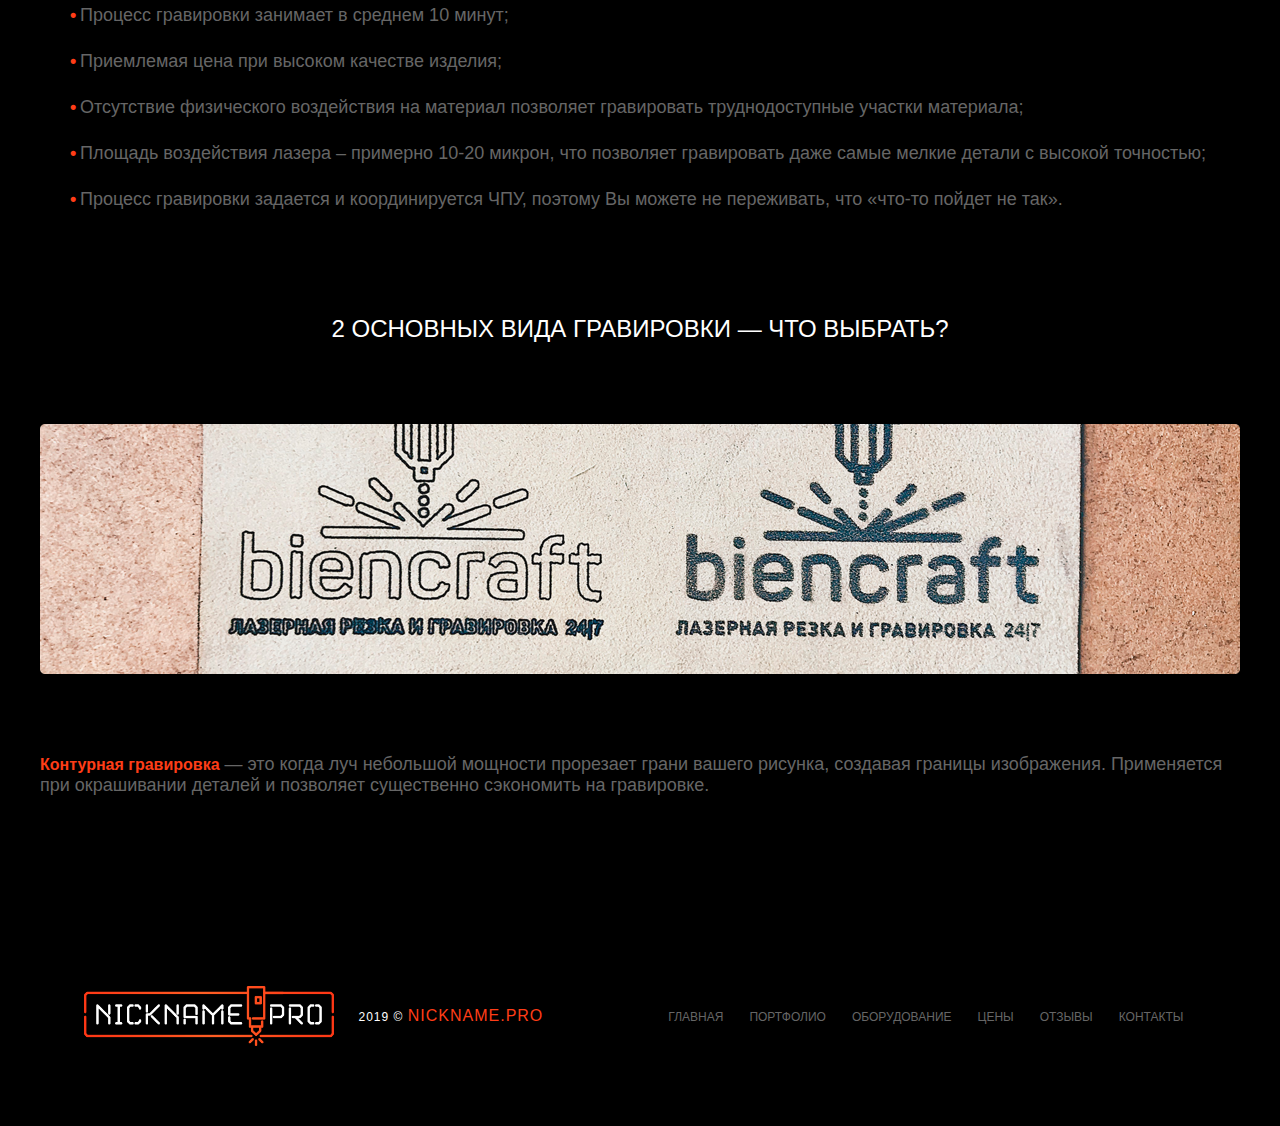
==== commit 38ae5bd5: "1" ====
--- a/index.html
+++ b/index.html
@@ -111,6 +111,58 @@
             </nav>
         </header>
 
+
+
+<div class="mainWidth">
+
+    <div class="serviceName">
+        <h2 class="text-center text-uppercase fnt4p8rem mainNickCol pt-7">Лазерная Гравировка CO2</h2>
+        <h3 class="text-center text-uppercase fnt2p4rem  pt-7 whiteFnt">Лазерная гравировка — основы процесса.</h3>
+    </div>
+
+    <div class="content py-4 py-md-9">
+        <div class="d-flex flex-row flex-wrap align-items-center justify-content-center justify-content-md-between py-4 py-md-9">
+            <img class="col-11 col-sm-8 col-md-5 p-0 py-3" src="./img/content/1.png" alt="">
+            <p class="col-12 col-md-6 p-0 fnt1p8rem">В лазерном станке свет от излучателя передается через систему зеркал на линзу, где он приобретает окончательную фокусировку и попадает на гравируемый материал. Под давлением сфокусированного лазерного луча материал поддаться обжигу, после чего остаться рельеф и мы получаем четкий рисунок по Вашему макету.</p>
+        </div>
+        <div class="d-flex flex-row flex-wrap-reverse flex-md-wrap align-items-center justify-content-center justify-content-md-between py-4 py-md-9">
+            <p class="col-12 col-md-6 p-0 fnt1p8rem"><b class="mainNickCol">1</b> – лазерный излучтаель, <b class="mainNickCol">2</b> – первое неподвижное зеркало, <b class="mainNickCol">3</b> – второе зеркало, <b class="mainNickCol">4</b> – третье зеркало “летающей оптики”, <b class="mainNickCol">5</b> – тубус с фокусирующей линзой, <b class="mainNickCol">6</b> – обрабатываемый материал, <b class="mainNickCol">7</b> – рабочий стол.</p>
+            <img class="col-11 col-sm-8 col-md-5 p-0 py-3" src="./img/content/2.png" alt="">
+        </div>
+
+        <h3 class="text-center text-uppercase fnt2p4rem   py-4 py-md-7 m-0 whiteFnt">Преимущества:</h3>
+
+        <ul class="orangePointList pb-4 pb-lg-7 m-0">
+            <li class="my-6 fnt1p8rem">Процесс гравировки занимает в среднем 10 минут;</li>
+            <li class="my-6 fnt1p8rem">Приемлемая цена при высоком качестве изделия;</li class="my-6 fnt1p8rem">
+            <li class="my-6 fnt1p8rem">Отсутствие физического воздействия на материал позволяет гравировать труднодоступные участки материала;</li class="my-6 fnt1p8rem">
+            <li class="my-6 fnt1p8rem">Площадь воздействия лазера – примерно 10-20 микрон, что позволяет гравировать даже самые мелкие детали с высокой точностью;</li class="my-6 fnt1p8rem">
+            <li class="my-6 fnt1p8rem">Процесс гравировки задается и координируется ЧПУ, поэтому Вы можете не переживать, что «что-то пойдет не так».</li class="my-6 fnt1p8rem">
+        </ul>
+
+        <h3 class="text-center text-uppercase fnt2p4rem   py-4 py-md-9 m-0 whiteFnt">2 основных вида гравировки — что выбрать?</h3>
+        <img class="col-12 py-0 py-md-7 m-0 px-0" src="./img/content/3.png" alt="">
+        <p class="fnt1p8rem py-6 py-md-9"><b class="mainNickCol">Контурная гравировка</b> — это когда луч небольшой мощности  прорезает грани вашего рисунка, создавая границы изображения. Применяется при окрашивании деталей и позволяет существенно сэкономить на гравировке.</p>
+
+    </div>
+    
+</div>
+
+
+
+
+
+
+
+
+
+
+
+
+
+
+
+
         <div class="separator"></div>
         <footer class="mainWidth d-flex flex-wrap justify-content-between py-5 py-lg-8 my-0 my-lg-8">
             <div class="d-flex flex-wrap align-items-center justify-content-center flex-grow-1">
--- a/css/style.css
+++ b/css/style.css
@@ -1,57 +1,3 @@
-.whiteFnt{
-    color: rgb(var(--white));
-}
-.grey1Fnt{
-    color: rgb(var(--grey1));
-}
-.grey2Fnt{
-    color: rgb(var(--grey2));
-}
-.grey3Fnt{
-    color: rgb(var(--grey3));
-}
-.mainNickCol{
-    color: rgb(var(--mainNickCol));
-}
-.mainContColFnt{
-    color: rgb(var(--mainContCol));
-}
-
-/*    12px*/
-.fnt1p2rem{
-    font-size: var(--fnt1p2rem);
-}
-/*    13px*/
-.fnt1p3rem{
-    font-size: var(--fnt1p3rem);
-}
-/*    14px*/
-.fnt1p3rem{
-    font-size: var(--fnt1p4rem);
-}
-/*    16px*/
-.fnt1p6rem{
-    font-size: var(--fnt1p6rem);
-}
-/*    18px*/
-.fnt1p8rem{
-    font-size: var(--fnt1p8rem);
-}
-/*    24px*/
-.fnt2p4rem{
-    font-size: var(--fnt2p4rem);
-}
-/*    48px*/
-.fnt4p8rem{
-    font-size: var(--fnt4p8rem);
-}
-
-.letterSp0p1 {
-    letter-spacing: 0.1rem;
-}
-.letterSp0p6 {
-    letter-spacing: 0.6rem;
-}
 
 body .hoverLinkOrBr{ 
     cursor: pointer;
@@ -113,7 +59,75 @@
             flex: 1 0 auto;
 }
 
-
+.whiteFnt{
+    color: rgb(var(--white));
+}
+.grey1Fnt{
+    color: rgb(var(--grey1));
+}
+.grey2Fnt{
+    color: rgb(var(--grey2));
+}
+.grey3Fnt{
+    color: rgb(var(--grey3));
+}
+.mainNickCol{
+    color: rgb(var(--mainNickCol));
+}
+.mainContColFnt{
+    color: rgb(var(--mainContCol));
+}
+
+/*    12px*/
+.fnt1p2rem{
+    font-size: var(--fnt1p2rem);
+}
+/*    13px*/
+.fnt1p3rem{
+    font-size: var(--fnt1p3rem);
+}
+/*    14px*/
+.fnt1p3rem{
+    font-size: var(--fnt1p4rem);
+}
+/*    16px*/
+.fnt1p6rem{
+    font-size: var(--fnt1p6rem);
+}
+/*    18px*/
+.fnt1p8rem{
+    font-size: var(--fnt1p8rem);
+}
+/*    24px*/
+.fnt2p4rem{
+    font-size: var(--fnt2p4rem);
+}
+/*    48px*/
+.fnt4p8rem{
+    font-size: var(--fnt4p8rem);
+}
+
+.letterSp0p1 {
+    letter-spacing: 0.1rem;
+}
+.letterSp0p6 {
+    letter-spacing: 0.6rem;
+}
+
+ul,ol{
+    list-style-type: disc;
+}
+.orangePointList{
+    list-style: none;
+}
+.orangePointList li::before{
+    content: "\2022";
+    color: rgb(var(--mainContCol)); 
+    font-weight: bold;
+    display: inline-block; 
+    width: 1rem; 
+    margin-left: -1rem; 
+}
 
 /*.mainWrap style start*/
 .mainWrap{
